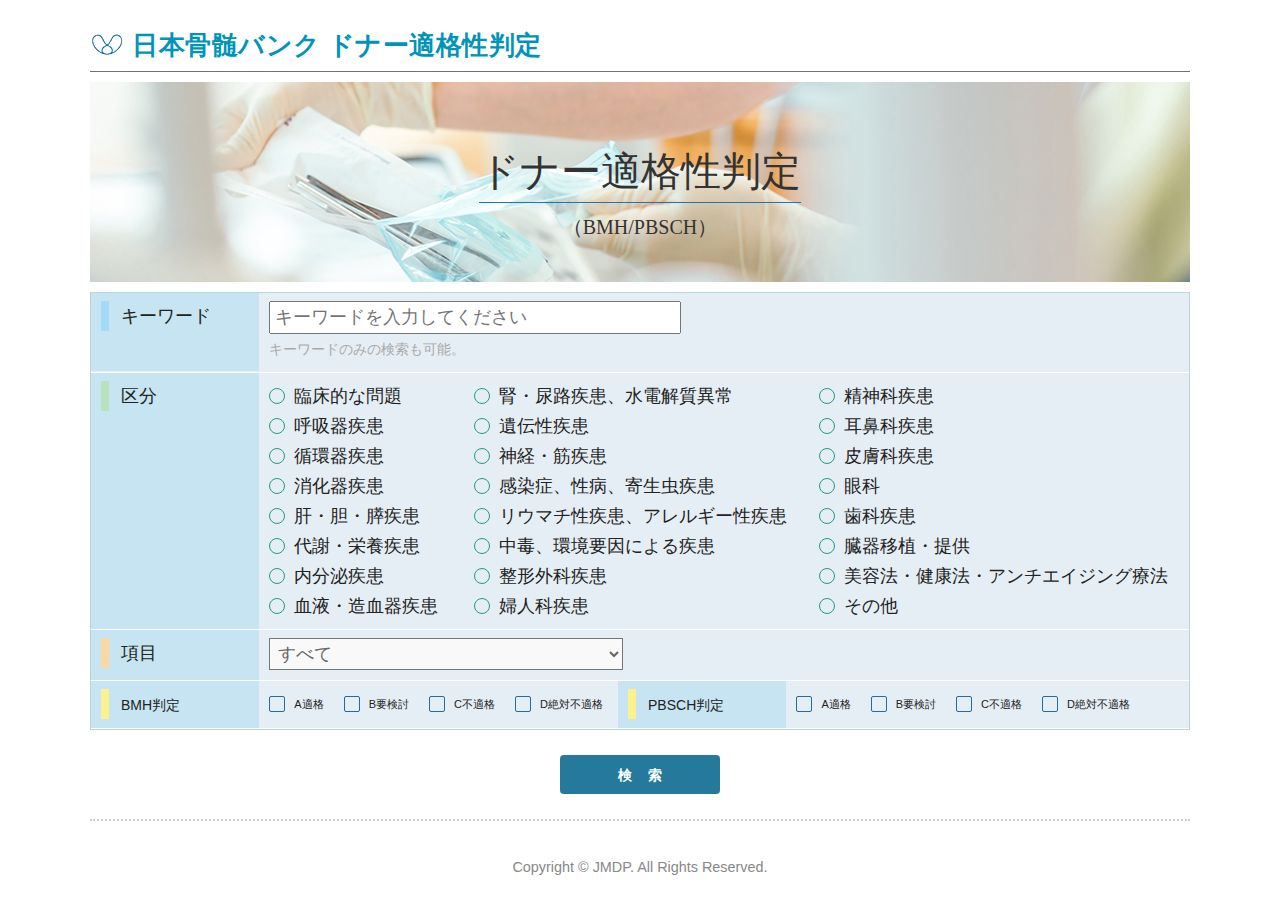
==== index.html @ 8bf77c78 "'ver22'" ====
<!DOCTYPE html>
<html lang="jp">

<head>
<meta charset="UTF-8">
<meta http-equiv="Cache-Control" content="no-cache">
<title>日本骨髄バンク　ドナー適格性判定</title>
<link href="css/normalize.css" rel="stylesheet" type="text/css">
<link href="css/skeleton-custom.css" rel="stylesheet" type="text/css">
<link href="css/styles.css" rel="stylesheet" type="text/css">
<link href="css/page.css" rel="stylesheet" type="text/css">

<script type="text/javascript" src="js/jquery-1.11.3.min.js"></script>
<script type="text/javascript" src="js/script.js"></script>
<script type="text/javascript" src="js/class-select.js"></script>
<script type="text/javascript" language="javascript">

var ageArr = new Array(); //필터 내용을 저장하는 배열 
var showFilterValue = document.getElementById("showFilter");

// 
function rel() {
    if (window.name != "any") {
      location.reload();
      window.name = "any";
    } else {
      window.name = "";
    }
  }








    // 全体選択機能
    // window.onload = function(){
    //     var hobbyAllBtn = document.getElementById('SelectAllBtn');

    //     hobbyAllBtn.addEventListener('click', function(){
    //         checkedAll('refine1');
    //     });

    //     function checkedAll(checkType){
    //         for(var i = 0; i < document.getElementsByName(checkType).length; i++){
    //             document.getElementsByName(checkType)[i].checked = true;
    //         }
    //     }
    // }
    

    // 検索ボタン押下時処理
    function onSearchClick() {

        // 年（From、To）の入力チェック（script.jsの関数呼び出し）
        if (!checkInputedYear()) {
            return false;
        }

        // キーワード
        // mainKeyword = document.forms.sitesearch.inkeyword.value;
        mainKeyword = document.forms.sitesearch.inkeywords.value + "　";
        
        var allKeyword = "";
        var len = document.sitesearch.chkBox.length;
        if ((len === undefined) && (document.sitesearch.chkBox.checked == true)) {
            chkdata[i] = document.sitesearch.chkBox[i].value;
            allKeyword = "　";
        } else {
            for (i = 0; i < len; i++) {
                if (document.sitesearch.chkBox[i].checked) {
                    // alert(document.sitesearch.chkBox[i].value);
                    allKeyword += document.sitesearch.chkBox[i].value + "　";
                }
            }
        }
        allKeyword += mainKeyword;
        document.getElementById('sendKey').value = allKeyword;


        
        // BMH
        // mainKeyword2 = document.forms.sitesearch.inkeyword.value;
        var allKeyword2 = "";
        var len2 = document.sitesearch.chkBox_bmh.length;
        if ((len2 === undefined) && (document.sitesearch.chkBox_bmh.checked == true)) {
            chkdata2[i] = document.sitesearch.chkBox_bmh[i].value;
            allKeyword2 = "　";
        } else {
            for (i = 0; i < len2; i++) {
                if (document.sitesearch.chkBox_bmh[i].checked) {
                    allKeyword2 += document.sitesearch.chkBox_bmh[i].value + "　";
                }
            }
        }
        // allKeyword += mainKeyword2;
        // console.log(len);
        document.getElementById('sendKey2').value = allKeyword2;





        // PBSCH
        var allKeyword3 = "";
        var len3 = document.sitesearch.chkBox_pbsch.length;
        if ((len3 === undefined) && (document.sitesearch.chkBox_pbsch.checked == true)) {
            chkdata3[i] = document.sitesearch.chkBox_pbsch[i].value;
            allKeyword3 = "　";
        } else {
            for (i = 0; i < len3; i++) {
                if (document.sitesearch.chkBox_pbsch[i].checked) {
                    allKeyword3 += document.sitesearch.chkBox_pbsch[i].value + "　";
                }
            }
        }
        document.getElementById('sendKey3').value = allKeyword3;
            return true;
    }



    // // 検索ボタン押下時処理
    // function onSearchClick2() {

    // // 年（From、To）の入力チェック（script.jsの関数呼び出し）
    // if (!checkInputedYear()) {
    //     return false;
    // }

    // // キーワード
    // mainKeyword2 = document.forms.sitesearch.inkeyword.value;
    // var allKeyword = "";
    // var len = document.sitesearch.chkBox_bmh.length;
    // if ((len === undefined) && (document.sitesearch.chkBox_bmh.checked == true)) {
    //     chkdata[i] = document.sitesearch.chkBox_bmh[i].value;
    //     allKeyword = "　";
    // } else {
    //     for (i = 0; i < len; i++) {
    //         if (document.sitesearch.chkBox_bmh[i].checked) {
    //             allKeyword += document.sitesearch.chkBox_bmh[i].value + "　";
    //         }
    //     }
    // }
    // // allKeyword += mainKeyword2;
    // console.log(len);
    // document.getElementById('sendKey2').value = allKeyword;

    // return true;
    // }
</script>
</head>

<body onLoad="rel()">
<div id="head-bar">
    <div class="inner">
        <div class="head-title-block">
            <a href="index.html">
                <h1 class="head-title">日本骨髄バンク ドナー適格性判定</h1>
                <!-- <p class="head-title-sub">SANYO DOCUMENT SEARCH</p> -->
            </a>
        </div>
    </div>
</div>
<!--検索-->
<div id="topsearch">
    <div id="mv">
        <div class="mv-title-block">
            <h2 class="mv-title">ドナー適格性判定</h2>
            <p class="mv-text">（BMH/PBSCH）</p>
        </div>
    </div>
    <form id="sitesearch" name="sitesearch" action="search.html" method="get">

        <div class="form-block">
            <div class="row tr">
                <div class="two columns th" style="height:78px;">
                    <span>キーワード</span><!-- <span class="required">必須</span> -->
                </div>
                <div class="nine columns td">
                    <input size="20" type="text" id="inkeyword" name="inkeywords" class="keyword" placeholder="キーワードを入力してください" />
                    <p style="color: darkgrey; font-size: 14px;">キーワードのみの検索も可能。</p>
                    <button style="display: none;" title="検索" type="submit" class="formbtn" name="submit1" onclick="return onSearchClick();">検　索</button>
                </div>
            </div>

            


            <!-- ここからは displayを noneに設定 -->
            <!-- <div class="row tr" style="display: none;">
                <div class="three columns th">
                    <span>形態</span>
                </div>
                <div class="nine columns td">
                    <ul class="checkList upper">
                        <li><label><input type="radio" name="refine1" value="紙資料"><span> 紙資料</span></label></li>
                        <li><label><input type="radio" name="refine1" value="書簡"><span> 書簡</span></label></li>
                        <li><label><input type="radio" name="refine1" value="はがき"><span> はがき</span></label></li>
                        <li><label><input type="radio" name="refine1" value="冊子"><span> 冊子</span></label></li>
                        <li><label><input type="radio" name="refine1" value="カセットテープ"><span> カセット</span></label></li>
                        <li><label><input type="radio" name="refine1" value="null" checked><span> すべて</span></label></li>
                    </ul>
                </div>
            </div> -->
            <!-- <div class="row tr" style="display: none;">
                <div class="three columns th">
                    <span>作成年代</span>
                </div>
                <div class="nine columns td">
                    <ul class="checkList upper">
                        <li><label><input type="radio" name="refine2" value="18"><span> 1800年代</span></label></li>
                        <li><label><input type="radio" name="refine2" value="19"><span> 1900年代</span></label></li>
                        <li><label><input type="radio" name="refine2" value="20"><span> 2000年代</span></label></li>
                        <li><label><input type="radio" name="refine2" value="null" checked><span> すべて</span></label></li>
                    </ul>
                </div>
            </div> -->
            <div class="row tr" style="display: none;">
                <div class="three columns th">
                    <span>作成年</span>
                </div>
                <div class="nine columns td">
                    <input type="text" name="yearfrom" size="4" minlength="4" maxlength="4" placeholder="0000" />年
                    ～
                    <input type="text" name="yearto" size="4" minlength="4" maxlength="4" placeholder="0000" />年
                </div>
            </div>
            <div class="row tr" style="display: none;">
                <div class="three columns th">
                    <span>画像の有無</span>
                </div>
                <div class="nine columns td">
                    <ul class="checkList upper">
                        <li><label><input type="radio" name="hasimage" value="1"><span> 画像あり</span></label></li>
                        <li><label><input type="radio" name="hasimage" value="2"><span> 画像なし</span></label></li>
                        <li><label><input type="radio" name="hasimage" value="null" checked><span> すべて</span></label></li>
                    </ul>
                </div>
            </div>
            <!-- ここまでが display none -->
            
            <!-- ここまでが display none -->


            <div class="row tr">
                <div class="two columns th" style="height:256px;">
                    <span>区分</span>
                </div>
                <div class="nine columns td">
                    <!-- <p class="keyword-category">区分</p> -->
                    <ul class="checkList" id="first-menu">
                        <div class="chk_group">
                            <li style="margin:0px; width: 180px;"><label><input type="radio" name="chkBox" value="臨床的な問題" onclick="category1(this);"><span> 臨床的な問題</span></label></li>
                            <li style="margin:0px; width: 180px;"><label><input type="radio" name="chkBox" value="呼吸器疾患" onclick="category1(this);"><span> 呼吸器疾患</span></label></li>
                            <li style="margin:0px; width: 180px;"><label><input type="radio" name="chkBox" value="循環器疾患" onclick="category1(this);"><span> 循環器疾患</span></label></li>
                            <li style="margin:0px; width: 180px;"><label><input type="radio" name="chkBox" value="消化器疾患" onclick="category1(this);"><span> 消化器疾患</span></label></li>
                            <li style="margin:0px; width: 180px;"><label><input type="radio" name="chkBox" value="肝・胆・膵疾患" onclick="category1(this);"><span> 肝・胆・膵疾患</span></label></li>
                            <li style="margin:0px; width: 180px;"><label><input type="radio" name="chkBox" value="代謝・栄養疾患" onclick="category1(this);"><span> 代謝・栄養疾患</span></label></li>
                            <li style="margin:0px; width: 180px;"><label><input type="radio" name="chkBox" value="内分泌疾患" onclick="category1(this);"><span> 内分泌疾患</span></label></li>
                            <li style="margin:0px; width: 180px;"><label><input type="radio" name="chkBox" value="血液・造血器疾患" onclick="category1(this);"><span> 血液・造血器疾患</span></label></li>
                        </div>
                        <div class="chk_group">
                            <li style="margin:0px; width: 320px;"><label><input type="radio" name="chkBox" value="腎・尿路疾患、水電解質異常" onclick="category1(this);"><span> 腎・尿路疾患、水電解質異常</span></label></li>
                            <li style="margin:0px; width: 320px;"><label><input type="radio" name="chkBox" value="遺伝性疾患" onclick="category1(this);"><span> 遺伝性疾患</span></label></li>
                            <li style="margin:0px; width: 320px;"><label><input type="radio" name="chkBox" value="神経・筋疾患" onclick="category1(this);"><span> 神経・筋疾患</span></label></li>
                            <li style="margin:0px; width: 320px;"><label><input type="radio" name="chkBox" value="感染症、性病、寄生虫疾患" onclick="category1(this);"><span> 感染症、性病、寄生虫疾患</span></label></li>
                            <li style="margin:0px; width: 320px;"><label><input type="radio" name="chkBox" value="リウマチ性疾患、アレルギー性疾患" onclick="category1(this);"><span> リウマチ性疾患、アレルギー性疾患</span></label></li>
                            <li style="margin:0px; width: 320px;"><label><input type="radio" name="chkBox" value="中毒、環境要因による疾患" onclick="category1(this);"><span> 中毒、環境要因による疾患</span></label></li>
                            <li style="margin:0px; width: 320px;"><label><input type="radio" name="chkBox" value="整形外科疾患" onclick="category1(this);"><span> 整形外科疾患</span></label></li>
                            <li style="margin:0px; width: 320px;"><label><input type="radio" name="chkBox" value="婦人科疾患" onclick="category1(this);"><span> 婦人科疾患</span></label></li>
                        </div>
                        <div class="chk_group">
                            <li style="margin:0px;"><label><input type="radio" name="chkBox" value="精神科疾患" onclick="category1(this);"><span> 精神科疾患</span></label></li>
                            <li style="margin:0px;"><label><input type="radio" name="chkBox" value="耳鼻科疾患" onclick="category1(this);"><span> 耳鼻科疾患</span></label></li>
                            <li style="margin:0px;"><label><input type="radio" name="chkBox" value="皮膚科疾患" onclick="category1(this);"><span> 皮膚科疾患</span></label></li>
                            <li style="margin:0px;"><label><input type="radio" name="chkBox" value="眼科" onclick="category1(this);"><span> 眼科</span></label></li>
                            <li style="margin:0px;"><label><input type="radio" name="chkBox" value="歯科疾患" onclick="category1(this);"><span> 歯科疾患</span></label></li>
                            <li style="margin:0px;"><label><input type="radio" name="chkBox" value="臓器移植・提供" onclick="category1(this);"><span> 臓器移植・提供</span></label></li>
                            <li style="margin:0px; width: 400px;"><label><input type="radio" name="chkBox" value="美容法・健康法・アンチエイジング療法" onclick="category1(this);"><span> 美容法・健康法・アンチエイジング療法</span></label></li>
                            <li style="margin:0px;"><label><input type="radio" name="chkBox" value="その他" onclick="category1(this);"><span> その他</span></label></li>
                        </div>
                    </ul>
                    <!-- <p class="keyword-category">項目</p>
                    <ul class="checkList">
                        <li><label><input type="checkbox" name="chkBox" value="周年史制作"><span> 周年史制作</span></label></li>
                        <li><label><input type="checkbox" name="chkBox" value="周年記念行事"><span> 周年記念行事</span></label></li>
                    </ul> -->
                    <!-- <p class="keyword-category">BMH</p>
                    <ul class="checkList">
                        <li><label><input type="checkbox" name="chkBox_bmh" value="A"><span> A</span></label></li>
                        <li><label><input type="checkbox" name="chkBox_bmh" value="B"><span> B</span></label></li>
                        <li><label><input type="checkbox" name="chkBox_bmh" value="C"><span> C</span></label></li>
                        <li><label><input type="checkbox" name="chkBox_bmh" value="D"><span> D</span></label></li>
                    </ul> -->
                    <!-- <p class="keyword-category">PBSCH</p>
                    <ul class="checkList">
                        <li><label><input type="checkbox" name="chkBox" value="A"><span> A</span></label></li>
                        <li><label><input type="checkbox" name="chkBox" value="B"><span> B</span></label></li>
                        <li><label><input type="checkbox" name="chkBox" value="C"><span> C</span></label></li>
                        <li><label><input type="checkbox" name="chkBox" value="D"><span> D</span></label></li>
                    </ul> -->
                    <!-- <p class="keyword-category">教職員関係</p>
                    <ul class="checkList">
                        <li><label><input type="checkbox" name="chkBox" value="職員会議関係資料"><span> 職員会議関係資料</span></label></li>
                        <li><label><input type="checkbox" name="chkBox" value="教務日誌"><span> 教務日誌</span></label></li>
                    </ul>
                    <p class="keyword-category">学園・学校の基本情報</p>
                    <ul class="checkList">
                        <li><label><input type="checkbox" name="chkBox" value="寄附行為"><span> 寄附行為</span></label></li>
                        <li><label><input type="checkbox" name="chkBox" value="学校案内・学校要覧"><span> 学校案内・学校要覧</span></label></li>
                    </ul> -->
                    <!-- <p class="keyword-note">※資料名・資料概要を検索します。大分類－中分類による検索もあわせてご活用ください。</p> -->
                </div>
            </div>

            <div class="row tr">
                <div class="two columns th" style="height:50px;">
                    <span>項目</span>
                </div>
                <div class="nine columns td">
                    <ul class="selectList">
                        <li>
                            <label for="class1" style="display: none;">分類１：</label>
                            <select id="class1" name="class1">
                            </select>
                        </li>
                        
                        <li style="display: none;">
                            <label for="class2">分類２：</label>
                            <select id="class2" name="class2">
                            </select>
                        </li>
                        <li style="display: none;">
                            <label for="class3">小分類：</label>
                            <select id="class3" name="class3">
                            </select>
                        </li>
                    </ul>
                </div>
            </div>




            <div class="row tr">
                <div class="two columns th">
                    <span style="font-size: 14px;">BMH判定</span>
                </div>
                <div class="four columns td">
                    <ul class="checkList">
                        <li style="font-size: 11px;"><label><input type="checkbox" name="chkBox_bmh" value="A"><span style=" margin-right:20px;"> A適格</span></label></li>
                        <li style="font-size: 11px;"><label><input type="checkbox" name="chkBox_bmh" value="B"><span style=" margin-right:20px;"> B要検討</span></label></li>
                        <li style="font-size: 11px;"><label><input type="checkbox" name="chkBox_bmh" value="C"><span style=" margin-right:20px;"> C不適格</span></label></li>
                        <li style="font-size: 11px;"><label><input type="checkbox" name="chkBox_bmh" value="D"><span> D絶対不適格</span></label></li>
                    </ul>
                </div>
                <div class="two columns th">
                    <span style="font-size: 14px;">PBSCH判定</span>
                </div>
                <div class="four columns td">
                    <ul class="checkList">
                        <li style="font-size: 11px;"><label><input type="checkbox" name="chkBox_pbsch" value="A"><span style=" margin-right:20px;"> A適格</span></label></li>
                        <li style="font-size: 11px;"><label><input type="checkbox" name="chkBox_pbsch" value="B"><span style=" margin-right:20px;"> B要検討</span></label></li>
                        <li style="font-size: 11px;"><label><input type="checkbox" name="chkBox_pbsch" value="C"><span style=" margin-right:20px;"> C不適格</span></label></li>
                        <li style="font-size: 11px;"><label><input type="checkbox" name="chkBox_pbsch" value="D"><span> D絶対不適格</span></label></li>
                    </ul>
                </div>
            </div>



            <div class="row tr" style="display: none;">
                <div class="three columns th">
                    <span>⑤ PBSCH判定</span>
                </div>
                <div class="nine columns td">
                    <ul class="checkList upper">
                        <!-- <li><label><input type="button" id="SelectAllBtn" value="Select All"/></label></li> -->
                        <li><label><input type="checkbox" name="chkBox_pbsch" value="A"><span> A適格</span></label></li>
                        <li><label><input type="checkbox" name="chkBox_pbsch" value="B"><span> B要検討</span></label></li>
                        <li><label><input type="checkbox" name="chkBox_pbsch" value="C"><span> C不適格</span></label></li>
                        <li><label><input type="checkbox" name="chkBox_pbsch" value="D"><span> D絶対不適格</span></label></li>
                    </ul>
                </div>
            </div>


            <!-- 以下は非表示 -->
            <div class="row tr" style="display: none;">
                <div class="three columns th">
                    <span>BMH (type)</span>
                </div>
                <div class="nine columns td">
                    <ul class="checkList upper">
                        <!-- select all ボタンを　Onにしたいときにコメント解除 -->
                        <!-- <li><label><input type="button" id="SelectAllBtn" value="Select All"/></label></li> -->
                        <li><label><input type="checkbox" name="refine1" value="null" checked><span> すべて</span></label></li>
                        <li><label><input type="checkbox" name="refine1" value="A" onchange="makeFilter(this);"><span> A</span></label></li>
                        <li><label><input type="checkbox" name="refine1" value="B" onchange="makeFilter(this);"><span> B</span></label></li>
                        <li><label><input type="checkbox" name="refine1" value="C" onchange="makeFilter(this);"><span> C</span></label></li>
                        <li><label><input type="checkbox" name="refine1" value="D" onchange="makeFilter(this);"><span> D</span></label></li>
                        <!-- <li><label><input type="checkbox" name="refine1" value="E" onchange="makeFilter(this);"><span> E</span></label></li>
                        <li><label><input type="checkbox" name="refine1" value="F" onchange="makeFilter(this);"><span> F</span></label></li> -->
                        <!-- <li><label><input type="checkbox" name="refine1" value="-"><span> -</span></label></li> -->
                        <!-- <input type="text" id="showFilter"/> -->
                    </ul>
                </div>
            </div>


            <div class="row tr" style="display: none;">
                <div class="three columns th">
                    <span>PBSCH (state)</span>
                </div>
                <div class="nine columns td">
                    <ul class="checkList upper">
                        <li><label><input type="checkbox" name="refine2" value="null" checked><span> すべて</span></label></li>
                        <li><label><input type="checkbox" name="refine2" value="A"><span> A</span></label></li>
                        <li><label><input type="checkbox" name="refine2" value="B"><span> B</span></label></li>
                        <li><label><input type="checkbox" name="refine2" value="C"><span> C</span></label></li>
                        <li><label><input type="checkbox" name="refine2" value="D"><span> D</span></label></li>
                        <!-- <li><label><input type="checkbox" name="refine2" value="E"><span> E</span></label></li>
                        <li><label><input type="checkbox" name="refine2" value="F"><span> F</span></label></li> -->
                    </ul>
                </div>
            </div>
            <!-- ここまでは非表示 -->




        </div>
        <!-- /.form-block -->

        <div class="btnArea">
            <button title="検索" type="submit" class="formbtn large" name="submit2" onclick="onSearchClick();">検　索</button>
        </div>
        <input id="sendKey" type="hidden" name="keyword" value="">
        <input id="sendKey2" type="hidden" name="bmh" value="">
        <input id="sendKey3" type="hidden" name="pbsch" value="">
    </form>


    <div class="hr"></div>
    <!-- <div id="memo">
        <h4>検索方法について</h4>
        <ul>
            <li>キーワードのみの検索も可能。</li>
        </ul>
    </div> -->
    <div id="footer"> Copyright &copy; JMDP. All Rights Reserved. </div>
</div>
<!--検索-->
</body>

</html>
---- css/skeleton-custom.css ----
/*
* Skeleton V2.0.4
* Copyright 2014, Dave Gamache
* www.getskeleton.com
* Free to use under the MIT license.
* http://www.opensource.org/licenses/mit-license.php
* 12/29/2014
*/


/* Table of contents
––––––––––––––––––––––––––––––––––––––––––––––––––
- Grid
- Base Styles
- Typography
- Links
- Buttons
- Forms
- Lists
- Code
- Tables
- Spacing
- Utilities
- Clearing
- Media Queries
*/


/* Grid
–––––––––––––––––––––––––––––––––––––––––––––––––– */
.container {
  position: relative;
  width: 100%;
  max-width: 960px;
  margin: 0 auto;
  padding: 0 20px;
  box-sizing: border-box; }
.column,
.columns {
  width: 100%;
  float: left;
  box-sizing: border-box; }

/* For devices larger than 400px */
@media (min-width: 400px) {
  .container {
    width: 85%;
    padding: 0; }
}

/* For devices larger than 550px */
@media (min-width: 550px) {
  .container {
    width: 80%; }
  .column:first-child,
  .columns:first-child {
    margin-left: 0; }

  .one.column,
  .one.columns                    { width: 6.66666666667%; }
  .two.columns                    { width: 15.3333333333%; }
  .three.columns                  { width: 24%;            }
  .four.columns                   { width: 32.6666666667%; }
  .five.columns                   { width: 41.3333333333%; }
  .six.columns                    { width: 50%;            }
  .seven.columns                  { width: 58.6666666667%; }
  .eight.columns                  { width: 67.3333333333%; }
  .nine.columns                   { width: 76.0%;          }
  .ten.columns                    { width: 84.6666666667%; }
  .eleven.columns                 { width: 93.3333333333%; }
  .twelve.columns                 { width: 100%; margin-left: 0; }

  .one-third.column               { width: 32.6666666667%; }
  .two-thirds.column              { width: 67.3333333333%; }

  .one-half.column                { width: 50%; }

  /* Offsets */
  .offset-by-one.column,
  .offset-by-one.columns          { margin-left: 10.66666666667%; }
  .offset-by-two.column,
  .offset-by-two.columns          { margin-left: 19.3333333333%; }
  .offset-by-three.column,
  .offset-by-three.columns        { margin-left: 28%;            }
  .offset-by-four.column,
  .offset-by-four.columns         { margin-left: 36.6666666667%; }
  .offset-by-five.column,
  .offset-by-five.columns         { margin-left: 45.3333333333%; }
  .offset-by-six.column,
  .offset-by-six.columns          { margin-left: 54%;            }
  .offset-by-seven.column,
  .offset-by-seven.columns        { margin-left: 62.6666666667%; }
  .offset-by-eight.column,
  .offset-by-eight.columns        { margin-left: 71.3333333333%; }
  .offset-by-nine.column,
  .offset-by-nine.columns         { margin-left: 80.0%;          }
  .offset-by-ten.column,
  .offset-by-ten.columns          { margin-left: 88.6666666667%; }
  .offset-by-eleven.column,
  .offset-by-eleven.columns       { margin-left: 97.3333333333%; }

  .offset-by-one-third.column,
  .offset-by-one-third.columns    { margin-left: 36.6666666667%; }
  .offset-by-two-thirds.column,
  .offset-by-two-thirds.columns   { margin-left: 71.3333333333%; }

  .offset-by-one-half.column,
  .offset-by-one-half.columns     { margin-left: 54%; }

}


/* Base Styles
–––––––––––––––––––––––––––––––––––––––––––––––––– */
/* NOTE
html is set to 62.5% so that all the REM measurements throughout Skeleton
are based on 10px sizing. So basically 1.5rem = 15px :) */
html {
  font-size: 62.5%; }
body {
  font-size: 1.5em; /* currently ems cause chrome bug misinterpreting rems on body element */
  line-height: 1.6;
  font-weight: 400;
  font-family: "Raleway", "HelveticaNeue", "Helvetica Neue", Helvetica, Arial, sans-serif;
  color: #222; }


/* Typography
–––––––––––––––––––––––––––––––––––––––––––––––––– */
h1, h2, h3, h4, h5, h6 {
  font-weight: 300; }

p{
  margin: 0;
  padding: 0;
}

/* Links
–––––––––––––––––––––––––––––––––––––––––––––––––– */
a {
  color: #1EAEDB; }
a:hover {
  color: #0FA0CE; }


/* Buttons
–––––––––––––––––––––––––––––––––––––––––––––––––– */
.button,
button,
input[type="submit"],
input[type="reset"],
input[type="button"] {
  display: inline-block;
  height: 38px;
  padding: 0 30px;
  color: #555;
  text-align: center;
  font-size: 14px;
  font-weight: 600;
  line-height: 38px;
  letter-spacing: .1rem;
  text-transform: uppercase;
  text-decoration: none;
  white-space: nowrap;
  background-color: transparent;
  border-radius: 4px;
  border: 1px solid transparent;
  cursor: pointer;
  box-sizing: border-box; }
.button:hover,
button:hover,
input[type="submit"]:hover,
input[type="reset"]:hover,
input[type="button"]:hover,
.button:focus,
button:focus,
input[type="submit"]:focus,
input[type="reset"]:focus,
input[type="button"]:focus {
  color: #333;
  border-color: #888;
  outline: 0; }
.button.button-primary,
button.button-primary,
input[type="submit"].button-primary,
input[type="reset"].button-primary,
input[type="button"].button-primary {
  color: #FFF;
  background-color: #33C3F0;
  border-color: #33C3F0; }
.button.button-primary:hover,
button.button-primary:hover,
input[type="submit"].button-primary:hover,
input[type="reset"].button-primary:hover,
input[type="button"].button-primary:hover,
.button.button-primary:focus,
button.button-primary:focus,
input[type="submit"].button-primary:focus,
input[type="reset"].button-primary:focus,
input[type="button"].button-primary:focus {
  color: #FFF;
  background-color: #1EAEDB;
  border-color: #1EAEDB; }




/* Lists
–––––––––––––––––––––––––––––––––––––––––––––––––– */
ul {
  list-style: circle inside; }
ol {
  list-style: decimal inside; }
ol, ul {
  padding-left: 0;
  margin-top: 0; }
ul ul,
ul ol,
ol ol,
ol ul {
  margin: 1.5rem 0 1.5rem 3rem;
  font-size: 90%; }
li {
  margin-bottom: 1rem; }


/* Code
–––––––––––––––––––––––––––––––––––––––––––––––––– */
code {
  padding: .2rem .5rem;
  margin: 0 .2rem;
  font-size: 90%;
  white-space: nowrap;
  background: #F1F1F1;
  border: 1px solid #E1E1E1;
  border-radius: 4px; }
pre > code {
  display: block;
  padding: 1rem 1.5rem;
  white-space: pre; }


/* Tables
–––––––––––––––––––––––––––––––––––––––––––––––––– */


/* Utilities
–––––––––––––––––––––––––––––––––––––––––––––––––– */
.u-full-width {
  width: 100%;
  box-sizing: border-box; }
.u-max-full-width {
  max-width: 100%;
  box-sizing: border-box; }
.u-pull-right {
  float: right; }
.u-pull-left {
  float: left; }


/* Misc
–––––––––––––––––––––––––––––––––––––––––––––––––– */
hr {
  margin-top: 3rem;
  margin-bottom: 3.5rem;
  border-width: 0;
  border-top: 1px solid #E1E1E1; }


/* Clearing
–––––––––––––––––––––––––––––––––––––––––––––––––– */

/* Self Clearing Goodness */
.container:after,
.row:after,
.u-cf {
  content: "";
  display: table;
  clear: both; }


/* Media Queries
–––––––––––––––––––––––––––––––––––––––––––––––––– */
/*
Note: The best way to structure the use of media queries is to create the queries
near the relevant code. For example, if you wanted to change the styles for buttons
on small devices, paste the mobile query code up in the buttons section and style it
there.
*/


/* Larger than mobile */
@media (min-width: 400px) {}

/* Larger than phablet (also point when grid becomes active) */
@media (min-width: 550px) {}

/* Larger than tablet */
@media (min-width: 750px) {}

/* Larger than desktop */
@media (min-width: 1000px) {}

/* Larger than Desktop HD */
@media (min-width: 1200px) {}
---- css/styles.css ----
body {
    background-color: #FFFFFF;
    margin: 0;
    font-size: 18px;
}
/* Default link styling */
a:link,
a:visited {
    color: #254e9b;
    text-decoration:none;
}
a:hover, a:focus {
    text-decoration:underline;
}
a:active { }

.mb16 {
    margin-bottom: 16px;
}

.mb20 {
    margin-bottom: 20px;
}

#footer{
  margin-top: 10px;
  padding: 20px;
  text-align:center;
  font-size:0.8em;
  color: #888;
}

select {
  padding: 4px;
  color: #666666;
  background-color: #f9f9f9;
}

/* checkbox & radiobox
================================================== */
input[type="checkbox"],
input[type="radio"] {
  margin: 0;
  padding: 0;
  background: none;
  border: none;
  border-radius: 0;
  outline: none;
  -webkit-appearance: none;
     -moz-appearance: none;
          appearance: none;
}

.checkList::after {
  display: block;
  content: '';
  clear: both;
}
#first-menu {
  display: flex;
  flex-direction: row;
}
.checkList .chk_group{
  display: flex;
  flex-direction: column;
  padding-right: 25px;
}
.checkList li label {
  position: relative;
  display: block;
  word-break: break-all;
    cursor: pointer;
}
.checkList li label input[type="checkbox"] + span,
.checkList li label input[type="radio"] + span {
  position: relative;
  padding: 0 0 0 25px;
}
.checkList label input[type="checkbox"] + span::before {
  border-color: #256c9b;
}
.checkList label input[type="checkbox"]:checked + span::before {
  background-color: #25669b;
}
.checkList label span {
  display: inline-block;
}
.checkList label input[type="checkbox"] {
  position: absolute;
  top: 0;
  left: 0;
  opacity: 0;
}
.checkList label input[type="checkbox"] + span::before, .checkList label input[type="checkbox"] + span::after {
  position: absolute;
  top: 0;
  bottom: 0;
  margin: auto;
  left: 0;
  display: inline-block;
  content: '';
  box-sizing: border-box;
}
label input[type="checkbox"] + span::before {
  z-index: 0;
  background-color: transparent;
  width: 16px;
  height: 16px;
  border: 1px #616161 solid;
  border-radius: 2px;
}
label input[type="checkbox"] + span::after {
  z-index: 1;
  margin: 2px 5px;
  width: 6px;
  height: 9px;
}

label input[type="checkbox"]:checked + span::before {
  background-color: #616161;
}
label input[type="checkbox"]:checked + span::after {
  top: -3px;
  left: 5px;
  border: 2px solid #fff;
  border-width: 0 2px 2px 0;
  -webkit-transform: rotate(45deg);
      -ms-transform: rotate(45deg);
          transform: rotate(45deg);
    z-index: 10;
}
.checkList label input[type="radio"] + span::before {
  border-color: #259b82;
}
.checkList label span {
  display: inline-block;
}
.checkList label input[type="radio"] {
  position: absolute;
  top: 0;
  left: 0;
  opacity: 0;
}
.checkList label input[type="radio"] + span::before {
  position: absolute;
  display: inline-block;
  content: '';
  box-sizing: border-box;
  border-radius: 20px;
}
.checkList label input[type="radio"] + span::before {
  z-index: 0;
  top: 0;
  bottom: 0;
  margin: auto;
  left: 0;
  background-color: transparent;
  width: 16px;
  height: 16px;
  border: 1px #259b82 solid;
}
.checkList label input[type="radio"]:checked + span::before {
  border-width: 5px;
}

.btnArea {
    padding: 25px 0;
    text-align: center;
}

.clear {
    clear: both;
}

.clear hr{
    display:none;
}

a.page-top {
    clear: right;
    float: none;
    position: fixed;
    bottom: 20px;
    right: 20px;
    z-index: 1;
    background-image: url(../img/arrow_top.png);
    background-color: rgba(0, 0, 0, 0.2);
    display: none; /* JSで表示 */
    height: 40px;
    width: 40px;
}
a.page-top:hover,
a.page-top:active {
    transition: background-color 0.3s 0s ease;
    background-color: rgba(34, 140, 117, 1);
}
a.page-top:visited {
    background-color: rgba(0, 0, 0, 0.2);
}

@media screen and (min-width: 980px) {

  #wrap{
      position: relative;
  }

  #head{
      padding:10px;
      text-align:center;
  }

  #footer{
      clear:both;
      text-align:center;
  }

}


@media screen and (max-width: 979px) {

  #wrap{
      width:100%;
      margin: 0 auto;
  }

  #head{
      width:100%;
      text-align:center;
  }

  #serch{
      float:left;
      width:220px;
      margin-top:10px;
      margin-left:10px;
  }

  #footer{
      clear:both;
      width:100%;
  }

}




.arrow_box {
  display: none;
  position: absolute;
  width: 300px;
  padding: 8px;
  left: 800px;
  -webkit-border-radius: 8px;
  -moz-border-radius: 8px;  
  border-radius: 8px;
  background: #333;
  color: #fff;
  font-size: 18px;
}
.arrow_box2 {
  display: none;
  position: absolute;
  width: 300px;
  padding: 8px;
  left: 970px;
  -webkit-border-radius: 8px;
  -moz-border-radius: 8px;  
  border-radius: 8px;
  background: #333;
  color: #fff;
  font-size: 18px;
}

/* .arrow_box:after {
  position: absolute;
  bottom: 100%;
  left: 50%;
  width: 0;
  height: 0;
  margin-left: -10px;
  border: solid transparent;
  border-color: rgba(51, 51, 51, 0);
  border-bottom-color: #333;
  border-width: 10px;
  pointer-events: none;
  content: " ";
} */

img:hover + p.arrow_box {
  display: block;
}
img:hover + p.arrow_box2 {
  display: block;
}
---- css/page.css ----
/* --- TOP PAGE --- */

#head-bar{
    /* background-color: #007f41; */
}

#head-bar .inner{
    width: 1100px;
    margin: 0 auto;
    padding: 27px 0 8px;
    border-bottom: 1px solid #727272;
}

#head-bar .head-title-block{
    display: inline-block;
    font-family: "游明朝", YuMincho, "ヒラギノ明朝 ProN W3", "Hiragino Mincho ProN", "HG明朝E", "ＭＳ Ｐ明朝", "ＭＳ 明朝", serif;
}

#head-bar .head-title-block a{
    display: block;
}
#head-bar .head-title-block a:hover{
    text-decoration: none;
    opacity: 0.7;
}

#head-bar .head-title{
    background: url(../img/mark.png) no-repeat left center;
    /* background-size: 34px 32px; */
    margin: 0;
    padding-left: 42px;
    padding-top: 5px;
    line-height: 1.1;
    letter-spacing: 0.5px;
    font-size: 26px;
    color: #0094b9;
    font-weight: bold;
}

.head-title-sub{
    font-size: 11px;
    color: #0094b9;
}

#mv{
    background-image: url(../img/main-visual2.jpg);
    height: 200px;
    margin-top: 10px;
    margin-bottom: 10px;
    text-align: center;
    font-family: "游明朝", YuMincho, "ヒラギノ明朝 ProN W3", "Hiragino Mincho ProN", "HG明朝E", "ＭＳ Ｐ明朝", "ＭＳ 明朝", serif;
}

#mv .mv-title-block{
    display: inline-block;
    /* background-color: rgba(255,255,255,0.5); */
    margin-top: 40px;
    padding: 20px 30px;
}

#mv .mv-title{
    margin: 0 auto 10px;
    display: inline-block;
    border-bottom: 1px solid #1d74bb;
    color: #333;
    font-size: 40px;
    line-height: 1.5;
}

#mv .mv-text{
    color: #333;
    font-size: 20px;
    line-height: 1.4;
}

#topsearch {
    width: 1100px;
    margin: 0 auto;
}

#topsearch h1 {
    margin-top: 10px;
    margin-bottom: 10px;
}

#topsearch h2 {
    margin-bottom: 20px;
    font-size: 20px;
}

#topsearch h3 {
    background: #f0f0f0;
    margin-bottom: 20px;
    font-size: 16px;
}

#topsearch h5 {
    margin-top: 0px;
    margin-bottom: 0px;
    font-size: 0.7em;
}

#topsearch .topTextBoxWrapper {
    padding: 16px;
    background: #c2d0e8;
}

#topsearch input[type="text"] {
    margin-top: 0;
    margin-left: 0;
    margin-right: 5px;
    margin-bottom: 0;
    padding: 4px;
}

#topsearch input[type="text"].keyword {
    margin-right: 10px;
    width: 400px;
}

#topsearch input {
    margin-top: 10px;
}

#topsearch ul {
    list-style-type: none;
    text-align: left;
}
#topsearch .checkList.checkListHalf {
    margin: 0 auto 20px;
    width: 400px;
}
#topsearch .checkList.checkListHalf.upper li {
    width: 33%;
}
#topsearch .checkList {
    margin-bottom: 0;
}

#topsearch .checkList li {
    float: left;
    margin: 0 auto;
    width: auto;
}

#topsearch .selectList li {
    float: left;
    margin: 0 15px 0 0;
    /* width: 33%; */
}

#topsearch .keyword-list .checkList li {
    margin: 0 30px 0 auto;
    padding-left: 20px;
}

#topsearch .selectList li:last-child {
    margin-right: 0;
}

#topsearch .checkList.upper li {
    width: 16.6%;
}

#topsearch .checkList:last-child {
    margin-bottom: 0;
}

.formbtn.large {
    height: 39px;
    min-width: 160px;
    line-height: 39px;
}

.formbtn {
    padding: 0 30px;
    text-align: center;
    font-size: 14px;
    font-weight: 600;
    letter-spacing: .1rem;
    text-transform: uppercase;
    text-decoration: none;
    white-space: nowrap;
    background-color: transparent;
    border-radius: 4px;
    border: 1px solid transparent;
    cursor: pointer;
    box-sizing: border-box;
    display: inline-block;
    height: 29px;
    line-height: 29px;
    background-color: #257a9b;
    color: #fff;
}

a.formbtn:link,
a.formbtn:active,
a.formbtn:visited,
button.formbtn:active,
button.formbtn:visited{
    color: #fff;
}

.formbtn:hover {
    background-color: #3596b4;
    border-color: transparent;
    color: #fff;
    text-decoration: none;
}

.btn-audio,
.btn-video{
    margin-top: 20px;
}

.pagebtn.normal,
.formbtn.normal {
    background-color: #a0a0a0;
    border-color: transparent;
    color: #fff;
}

.pagebtn.normal:hover,
.formbtn.normal:hover {
    background-color: #b0b0b0;
    border-color: transparent;
    color: #fff;
}

input[type="button"].link {
    border: none;
    font-weight: 300;
    color: #666;
}
input[type="button"].link:hover {
    text-decoration: underline;
    border: none;
}


#topsearch #memo {
    margin: 20px 0;
}

#topsearch #memo h4 {
    margin-bottom: 1em;
    font-size: 1em;
    text-align: left;
}

#topsearch #memo ul {
    margin: 0 auto;
    font-size: 0.9em;
    padding-left: 1em;
    text-align: left;
    list-style-type: disc;
}

#topsearch #memo ul li {
    display: list-item;
    padding-bottom: 5px;
}

#topsearch .middleColumn {
    width: 800px;
    margin: 0 auto;
}

/* --- search.html --- */


.navi {
    margin: 10px 0 32px;
    font-size: 12pt;
}

.navi span {
    cursor: pointer;
    margin-right: 1px;
    padding: 0.25em 0.5em;
    border: 1px solid #ccc;
    -webkit-border-radius: 2px;
    -moz-border-radius: 2px;
    -ms-border-radius: 2px;
    -o-border-radius: 2px;
    border-radius: 2px;
}

.navi span:hover {
    text-decoration: underline;
}

.navi span.selected {
    background: #003d66;
    color: #fff;
    font-weight: bold;
}

.navi span + span {
    margin-left: 8px;
}

#kekka .title {
    margin-top: 20px;
    margin-bottom: 8px;
    padding-bottom: 2px;
    border-bottom: 2px solid #004166;
    font-size: 22px;
}

#result {
    border: 1px #b8cad6 solid;
    margin-bottom: 30px;
}

#result dl {
    margin: 0;
}

#result dl:nth-of-type(even){
    background: #fafafa;
}

#result dt {
    min-height: 20px;
    padding-left: 10px;
    border-left: 7px solid #005586;
    font-size: 18px;
}

#result dt.pdf {
}

#result dd {
    margin-left: 18px;
    margin-top: 5px;
    font-size: 18px;
}

#result dd strong {
    font-weight: bold;
}

#result dd p.age {
    font-size: 1.1em;
    margin-left: -10px;
    margin-bottom: 10px;
}
#result .row {
    background-color: #eee;
}
#result .thumbnail-block {
    min-height: 120px;
    text-align: center;
    padding: 10px 0;
}
#result .text-block {
    min-height: 140px;
    background-color: #fff;
    padding: 10px;
}
#result .thumbnail-img {
    margin: auto;
    width: auto;
    max-width: 135px;
    height: auto;
    max-height: 120px;
    vertical-align: bottom;
}

#result .itemkey {
    display: inline-block;
    font-size: 18px;
    line-height: 1.7;
}

#result .itemkey .itemkey-head {
    display: inline-block;
    color: #7e57c2;
}

#result .itemkey .itemkey-data {
    display: inline-block;
    margin: 0 15px 0 5px;
}


#result .info {
    font-size: 18px;
    line-height: 1.7;
    margin-bottom: 10px;
}

#result .info .info-head {
    display: inline-block;
    color: #942800;
}

#result .info .info-data {
    display: inline-block;
    margin: 0 15px 0 5px;
}

#result hr {
    border: 0;
    border-bottom: 1px solid #b8d6d6;
    margin-top: 0;
    margin-bottom: 0;
    height: 0;
}

#search #keyword,
#search #inputed-keyword {
    height: 20px;
    padding: 4px;
}

#search .inSideColumn {
    margin-bottom: 16px;
}

#search ul {
    font-size: 1em;
    list-style-type: none;
    margin-bottom: 15px;
    margin-top: 30px;
}

#search ul li {
    margin-top: 5px;
}

ul.keylist {
    display: block;
    text-align: left;
    float: left;
    float: inherit;
}

ul.keylist li {
    margin-right: 2px;
}

#search ul.sideForm {
    margin-top: 1em;
}
#search .sideForm li {
    margin-bottom: 1em;
}
#search .checkList.sideForm {
    border-left: 12px solid #f0f0f0;
    padding-left: 12px;
}
#search .textBoxWrapper {
    margin-top: 1em;
    padding-left: 12px;
    border-left: 12px solid #f0f0f0;
}
#search .btnArea {
    padding-top: 0;
    padding-bottom: 0;
    padding-left: 24px;
}

.hr {
    border-top: 2px dotted #ccc;
    margin-bottom: 15px;
}

/* --- result.html --- */

#resultTable {
    margin-bottom: 30px;
}

.bottomBtnBlock {
    margin-bottom: 50px;
    text-align: center;
}


/* --- gengo.html --- */

#gengoTable {
    width: 800px;
    margin: 30px auto;
    border-collapse:collapse;
    font-size:0.9em;
    text-align:left;
}

#gengoTable th{
    color:#ffffff;
    border-style:solid;
    border-color:#000000;
    border-bottom-style:double;
    border-width:1px;
    border-bottom-width:3px;
    padding:3px 10px 3px 10px;
    background-color:#00CF91;
}

#gengoTable tr:nth-child(even) {
    background:#eeeeee;
}
#gengoTable tr:nth-child(odd) {
    background:#fefefe;
}


#gengoTable td{
    border-style:solid;
    border-width:1px;
    padding:3px 10px 2px 10px;
}

#gengoTable .bl{
    margin:0;
    padding:0;
    width: 8px;
    border-width:0px;
    background-color:#FFFFFF;
}

.form-block{
    border: 1px #b8d6d6 solid;
    background-color: #e6eef5;
}

.form-block .three.columns{
    width: 20%;
}

.form-block .nine.columns{
    width: 80%;
}

.tr{
    border-bottom: 1px solid #fff;
}

.th{
    display: table-cell;
    position: relative;
    vertical-align: middle;
    background-color: #c6e4f1;
    padding: 8px 30px;
    min-height: 40px;
    line-height: 30px;
}

.th::before{
    content: "";
    position: absolute;
    top: 8px;
    left: 10px;
    display: inline-block;
    width: 8px;
    height: 30px;
}

.row:nth-child(1) .th::before{
    background: #a3daf8;
}
.row:nth-child(2) .th::before{
    background: #f7c9dd;
}
.row:nth-child(3) .th::before{
    background: #bbb3d8;
}
.row:nth-child(4) .th::before{
    background: #b7e2bc;
}
.row:nth-child(5) .th::before{
    background: #fcd7a1;
}
.row:nth-child(6) .th::before{
    background: #fcf18b;
}
.row:nth-child(7) .th::before{
    background: #d7ccc8;
}

.td{
    display: table-cell;
    vertical-align: middle;
    padding: 8px 10px;
    min-height: 40px;
    line-height: 30px;
}

#topsearch .keyword-category {
    background: #daede9;
    margin: 0;
    padding-left: 5px;
}

#topsearch .keyword-note {
    font-size: 12px;
    color: #666;
}

.sub-link-block{
    text-align: right;
    margin: 10px 0;
}

.required {
    display: inline-block;
    background-color: #C00;
    padding: 2px 5px;
    line-height: 1.5;
    font-size: 10px;
    color: #FFF;
    border-radius: 4px;
    box-shadow: none;
    background-image: none;
    background-color: #ee6e73;
    border: none;
    margin: 0 10px;
    text-shadow: none;
}

.result-message{
    margin: 10px 0;
    padding: 8px 10px;
    color: #3a6f93;
}
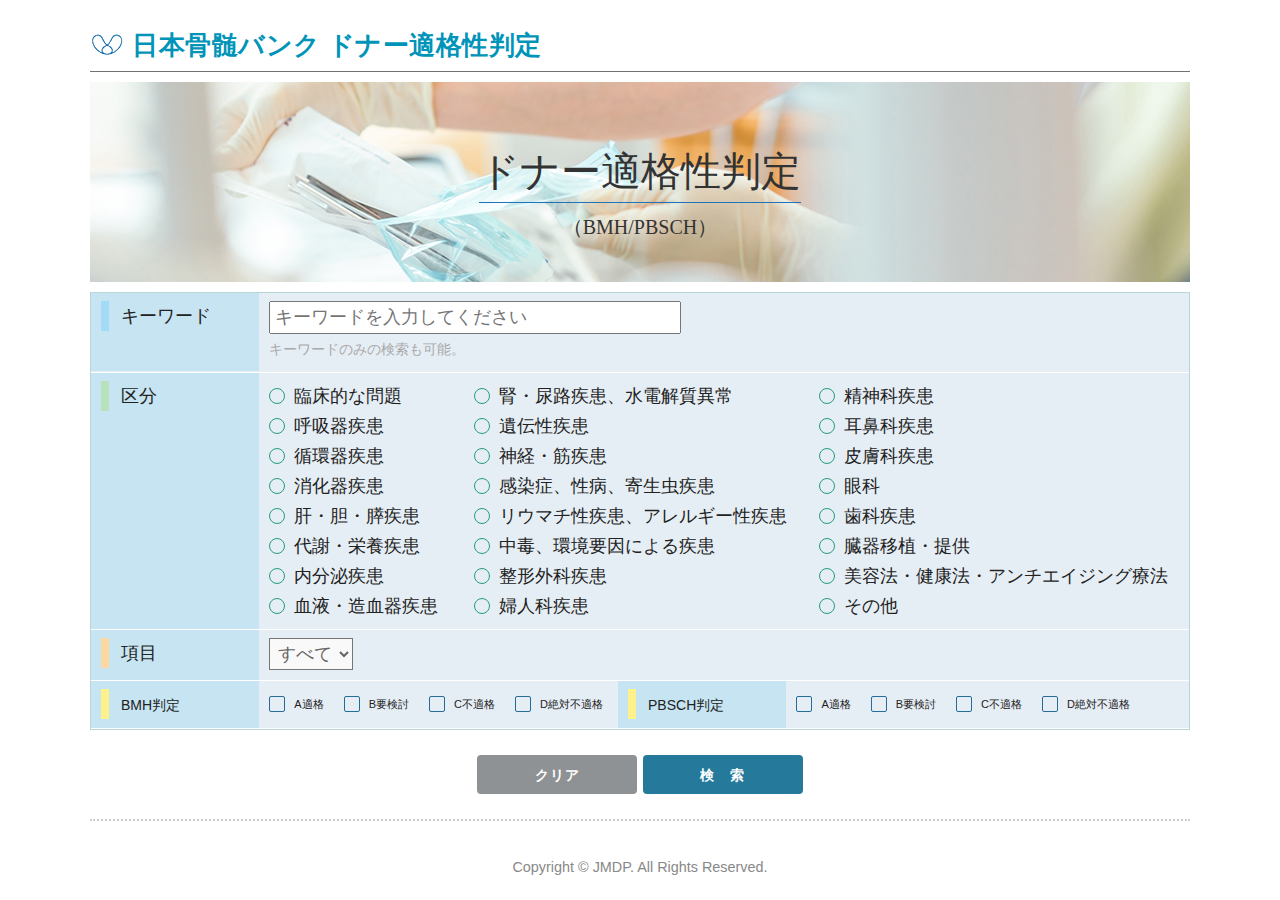
==== commit 1987a34a: "'ver26'" ====
--- a/index.html
+++ b/index.html
@@ -436,6 +436,7 @@
         <!-- /.form-block -->
 
         <div class="btnArea">
+            <button title="クリア" type="button" class="clearbtn large" onClick="rel();">クリア</button>
             <button title="検索" type="submit" class="formbtn large" name="submit2" onclick="onSearchClick();">検　索</button>
         </div>
         <input id="sendKey" type="hidden" name="keyword" value="">
--- a/css/page.css
+++ b/css/page.css
@@ -192,6 +192,31 @@
     background-color: #257a9b;
     color: #fff;
 }
+.clearbtn {
+    padding: 0 30px;
+    text-align: center;
+    font-size: 14px;
+    font-weight: 600;
+    letter-spacing: .1rem;
+    text-transform: uppercase;
+    text-decoration: none;
+    white-space: nowrap;
+    background-color: transparent;
+    border-radius: 4px;
+    border: 1px solid transparent;
+    cursor: pointer;
+    box-sizing: border-box;
+    display: inline-block;
+    height: 29px;
+    line-height: 29px;
+    background-color: #8f9294;
+    color: #fff;
+}
+.clearbtn.large {
+    height: 39px;
+    min-width: 160px;
+    line-height: 39px;
+}
 
 a.formbtn:link,
 a.formbtn:active,
@@ -350,14 +375,14 @@
     background-color: #eee;
 }
 #result .thumbnail-block {
-    min-height: 120px;
+    /* min-height: 120px; */
     text-align: center;
     padding: 10px 0;
 }
 #result .text-block {
-    min-height: 140px;
-    background-color: #fff;
-    padding: 10px;
+    /* min-height: 140px; */
+    /* background-color: #fff; */
+    padding: 12px;
 }
 #result .thumbnail-img {
     margin: auto;
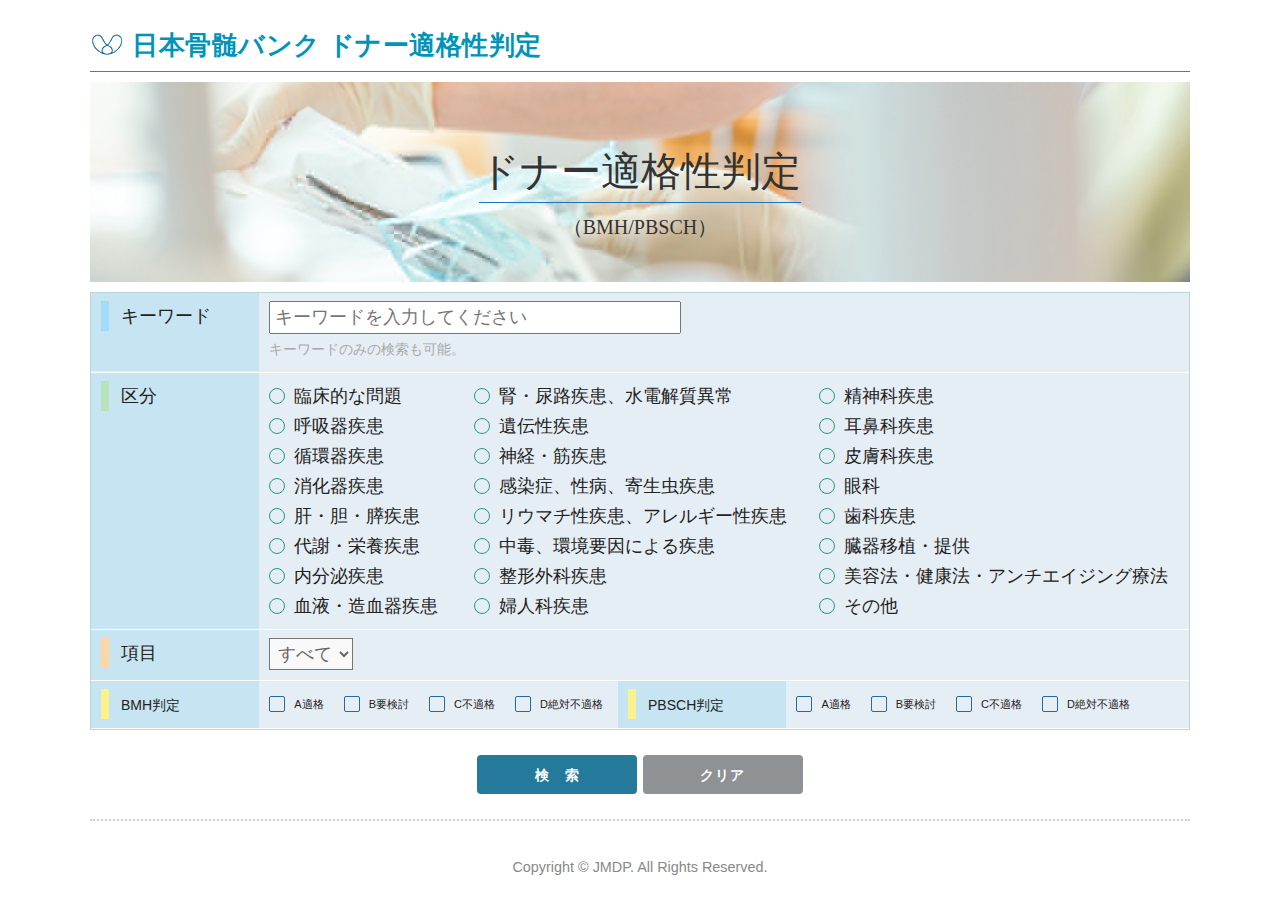
==== commit 7dc7f9ab: "'ver26'" ====
--- a/index.html
+++ b/index.html
@@ -436,8 +436,8 @@
         <!-- /.form-block -->
 
         <div class="btnArea">
+            <button title="検索" type="submit" class="formbtn large" name="submit2" onclick="onSearchClick();">検　索</button>
             <button title="クリア" type="button" class="clearbtn large" onClick="rel();">クリア</button>
-            <button title="検索" type="submit" class="formbtn large" name="submit2" onclick="onSearchClick();">検　索</button>
         </div>
         <input id="sendKey" type="hidden" name="keyword" value="">
         <input id="sendKey2" type="hidden" name="bmh" value="">
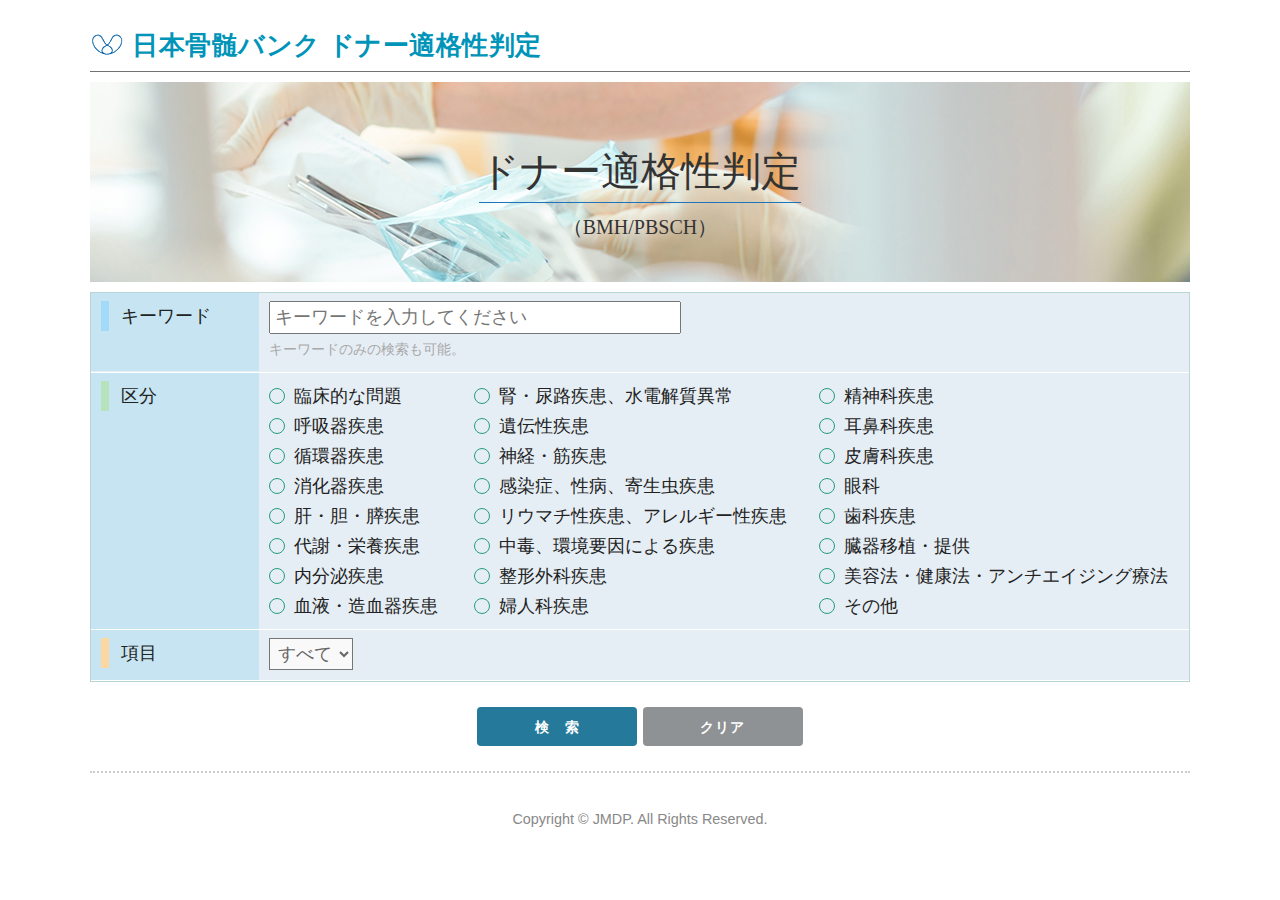
==== commit 6084606d: "'ver27'" ====
--- a/index.html
+++ b/index.html
@@ -345,7 +345,7 @@
 
 
 
-            <div class="row tr">
+            <div class="row tr" style="display: none;">
                 <div class="two columns th">
                     <span style="font-size: 14px;">BMH判定</span>
                 </div>
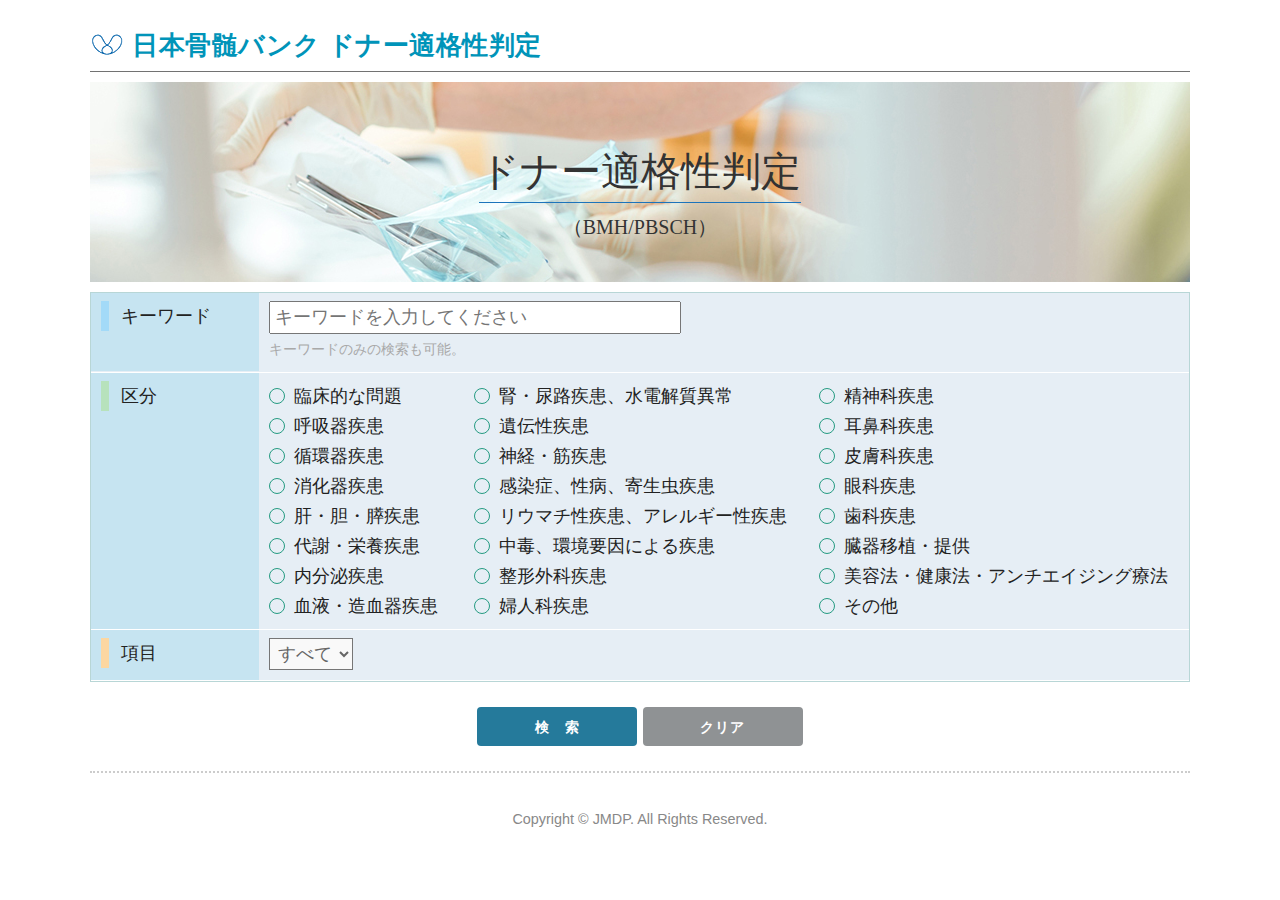
==== commit c2e9e890: "'ver31'" ====
--- a/index.html
+++ b/index.html
@@ -276,7 +276,7 @@
                             <li style="margin:0px;"><label><input type="radio" name="chkBox" value="精神科疾患" onclick="category1(this);"><span> 精神科疾患</span></label></li>
                             <li style="margin:0px;"><label><input type="radio" name="chkBox" value="耳鼻科疾患" onclick="category1(this);"><span> 耳鼻科疾患</span></label></li>
                             <li style="margin:0px;"><label><input type="radio" name="chkBox" value="皮膚科疾患" onclick="category1(this);"><span> 皮膚科疾患</span></label></li>
-                            <li style="margin:0px;"><label><input type="radio" name="chkBox" value="眼科" onclick="category1(this);"><span> 眼科</span></label></li>
+                            <li style="margin:0px;"><label><input type="radio" name="chkBox" value="眼科疾患" onclick="category1(this);"><span> 眼科疾患</span></label></li>
                             <li style="margin:0px;"><label><input type="radio" name="chkBox" value="歯科疾患" onclick="category1(this);"><span> 歯科疾患</span></label></li>
                             <li style="margin:0px;"><label><input type="radio" name="chkBox" value="臓器移植・提供" onclick="category1(this);"><span> 臓器移植・提供</span></label></li>
                             <li style="margin:0px; width: 400px;"><label><input type="radio" name="chkBox" value="美容法・健康法・アンチエイジング療法" onclick="category1(this);"><span> 美容法・健康法・アンチエイジング療法</span></label></li>
--- a/css/page.css
+++ b/css/page.css
@@ -428,7 +428,7 @@
 
 #result hr {
     border: 0;
-    border-bottom: 1px solid #b8d6d6;
+    /* border-bottom: 1px solid #b8d6d6; */
     margin-top: 0;
     margin-bottom: 0;
     height: 0;
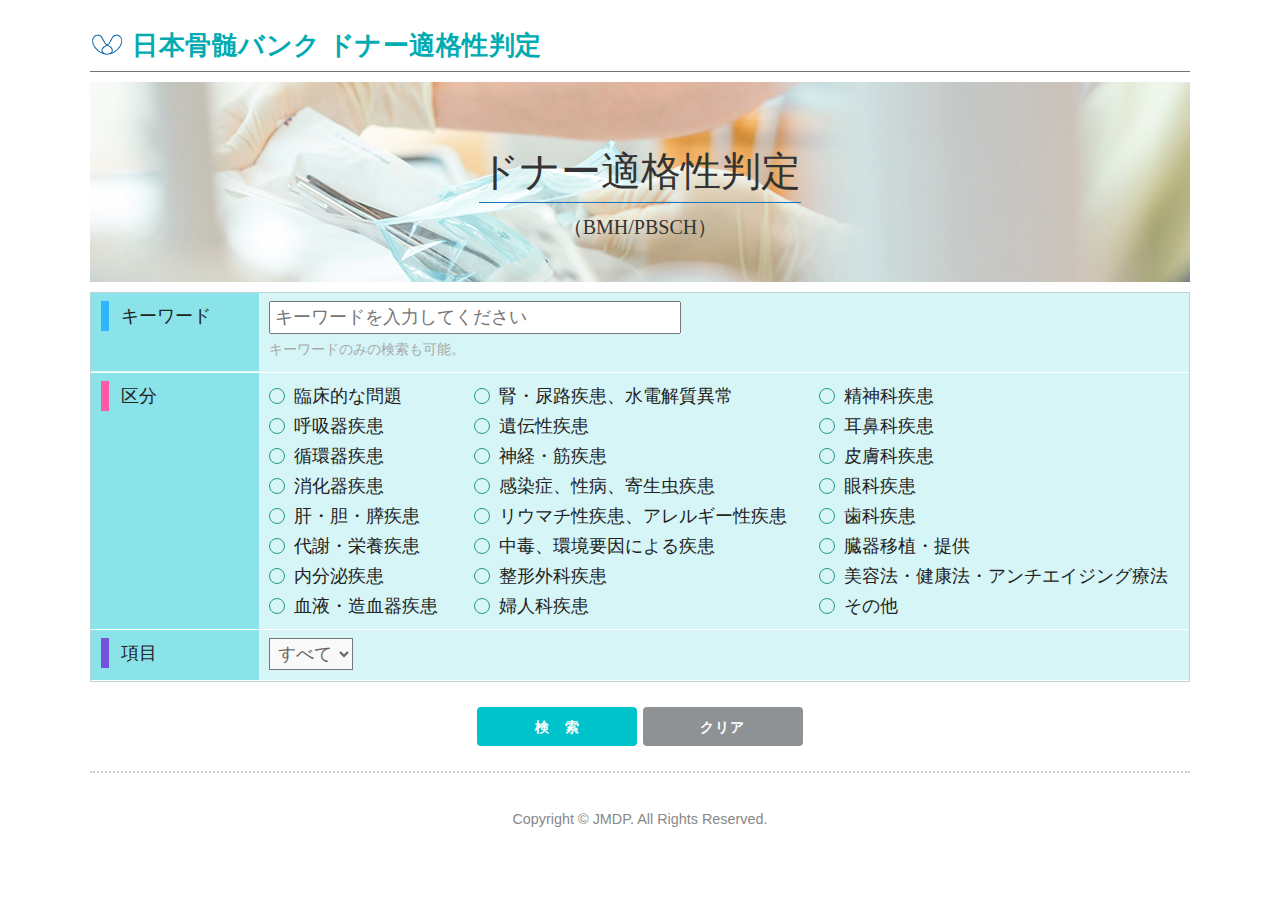
==== commit cf7ffaf9: "'ver31'" ====
--- a/index.html
+++ b/index.html
@@ -186,63 +186,11 @@
                 </div>
             </div>
 
-            
-
-
-            <!-- ここからは displayを noneに設定 -->
-            <!-- <div class="row tr" style="display: none;">
-                <div class="three columns th">
-                    <span>形態</span>
-                </div>
-                <div class="nine columns td">
-                    <ul class="checkList upper">
-                        <li><label><input type="radio" name="refine1" value="紙資料"><span> 紙資料</span></label></li>
-                        <li><label><input type="radio" name="refine1" value="書簡"><span> 書簡</span></label></li>
-                        <li><label><input type="radio" name="refine1" value="はがき"><span> はがき</span></label></li>
-                        <li><label><input type="radio" name="refine1" value="冊子"><span> 冊子</span></label></li>
-                        <li><label><input type="radio" name="refine1" value="カセットテープ"><span> カセット</span></label></li>
-                        <li><label><input type="radio" name="refine1" value="null" checked><span> すべて</span></label></li>
-                    </ul>
-                </div>
-            </div> -->
-            <!-- <div class="row tr" style="display: none;">
-                <div class="three columns th">
-                    <span>作成年代</span>
-                </div>
-                <div class="nine columns td">
-                    <ul class="checkList upper">
-                        <li><label><input type="radio" name="refine2" value="18"><span> 1800年代</span></label></li>
-                        <li><label><input type="radio" name="refine2" value="19"><span> 1900年代</span></label></li>
-                        <li><label><input type="radio" name="refine2" value="20"><span> 2000年代</span></label></li>
-                        <li><label><input type="radio" name="refine2" value="null" checked><span> すべて</span></label></li>
-                    </ul>
-                </div>
-            </div> -->
-            <div class="row tr" style="display: none;">
-                <div class="three columns th">
-                    <span>作成年</span>
-                </div>
-                <div class="nine columns td">
-                    <input type="text" name="yearfrom" size="4" minlength="4" maxlength="4" placeholder="0000" />年
-                    ～
-                    <input type="text" name="yearto" size="4" minlength="4" maxlength="4" placeholder="0000" />年
-                </div>
-            </div>
-            <div class="row tr" style="display: none;">
-                <div class="three columns th">
-                    <span>画像の有無</span>
-                </div>
-                <div class="nine columns td">
-                    <ul class="checkList upper">
-                        <li><label><input type="radio" name="hasimage" value="1"><span> 画像あり</span></label></li>
-                        <li><label><input type="radio" name="hasimage" value="2"><span> 画像なし</span></label></li>
-                        <li><label><input type="radio" name="hasimage" value="null" checked><span> すべて</span></label></li>
-                    </ul>
-                </div>
-            </div>
-            <!-- ここまでが display none -->
-            
-            <!-- ここまでが display none -->
+
+
+
+
+
 
 
             <div class="row tr">
@@ -342,6 +290,67 @@
                 </div>
             </div>
 
+            
+
+
+            <!-- ここからは displayを noneに設定 -->
+            <!-- <div class="row tr" style="display: none;">
+                <div class="three columns th">
+                    <span>形態</span>
+                </div>
+                <div class="nine columns td">
+                    <ul class="checkList upper">
+                        <li><label><input type="radio" name="refine1" value="紙資料"><span> 紙資料</span></label></li>
+                        <li><label><input type="radio" name="refine1" value="書簡"><span> 書簡</span></label></li>
+                        <li><label><input type="radio" name="refine1" value="はがき"><span> はがき</span></label></li>
+                        <li><label><input type="radio" name="refine1" value="冊子"><span> 冊子</span></label></li>
+                        <li><label><input type="radio" name="refine1" value="カセットテープ"><span> カセット</span></label></li>
+                        <li><label><input type="radio" name="refine1" value="null" checked><span> すべて</span></label></li>
+                    </ul>
+                </div>
+            </div> -->
+            <!-- <div class="row tr" style="display: none;">
+                <div class="three columns th">
+                    <span>作成年代</span>
+                </div>
+                <div class="nine columns td">
+                    <ul class="checkList upper">
+                        <li><label><input type="radio" name="refine2" value="18"><span> 1800年代</span></label></li>
+                        <li><label><input type="radio" name="refine2" value="19"><span> 1900年代</span></label></li>
+                        <li><label><input type="radio" name="refine2" value="20"><span> 2000年代</span></label></li>
+                        <li><label><input type="radio" name="refine2" value="null" checked><span> すべて</span></label></li>
+                    </ul>
+                </div>
+            </div> -->
+            <div class="row tr" style="display: none;">
+                <div class="three columns th">
+                    <span>作成年</span>
+                </div>
+                <div class="nine columns td">
+                    <input type="text" name="yearfrom" size="4" minlength="4" maxlength="4" placeholder="0000" />年
+                    ～
+                    <input type="text" name="yearto" size="4" minlength="4" maxlength="4" placeholder="0000" />年
+                </div>
+            </div>
+            <div class="row tr" style="display: none;">
+                <div class="three columns th">
+                    <span>画像の有無</span>
+                </div>
+                <div class="nine columns td">
+                    <ul class="checkList upper">
+                        <li><label><input type="radio" name="hasimage" value="1"><span> 画像あり</span></label></li>
+                        <li><label><input type="radio" name="hasimage" value="2"><span> 画像なし</span></label></li>
+                        <li><label><input type="radio" name="hasimage" value="null" checked><span> すべて</span></label></li>
+                    </ul>
+                </div>
+            </div>
+            <!-- ここまでが display none -->
+            
+            <!-- ここまでが display none -->
+
+
+            
+
 
 
 
--- a/css/page.css
+++ b/css/page.css
@@ -33,7 +33,7 @@
     line-height: 1.1;
     letter-spacing: 0.5px;
     font-size: 26px;
-    color: #0094b9;
+    color: #00abb1;
     font-weight: bold;
 }
 
@@ -189,7 +189,7 @@
     display: inline-block;
     height: 29px;
     line-height: 29px;
-    background-color: #257a9b;
+    background-color: #00c4cc;
     color: #fff;
 }
 .clearbtn {
@@ -316,7 +316,7 @@
 }
 
 .navi span.selected {
-    background: #003d66;
+    background: #00c4cc;
     color: #fff;
     font-weight: bold;
 }
@@ -349,7 +349,7 @@
 #result dt {
     min-height: 20px;
     padding-left: 10px;
-    border-left: 7px solid #005586;
+    border-left: 7px solid #00c4cc;
     font-size: 18px;
 }
 
@@ -549,7 +549,7 @@
 
 .form-block{
     border: 1px #b8d6d6 solid;
-    background-color: #e6eef5;
+    background-color: #00c5cc2a;
 }
 
 .form-block .three.columns{
@@ -568,7 +568,7 @@
     display: table-cell;
     position: relative;
     vertical-align: middle;
-    background-color: #c6e4f1;
+    background-color: #00c5cc5b;
     padding: 8px 30px;
     min-height: 40px;
     line-height: 30px;
@@ -585,25 +585,25 @@
 }
 
 .row:nth-child(1) .th::before{
-    background: #a3daf8;
+    background:#2eb6ff;
 }
 .row:nth-child(2) .th::before{
-    background: #f7c9dd;
+    background: #ff5aa2;
 }
 .row:nth-child(3) .th::before{
-    background: #bbb3d8;
+    background: #7154da;
 }
 .row:nth-child(4) .th::before{
-    background: #b7e2bc;
+    background: #47df59;
 }
 .row:nth-child(5) .th::before{
     background: #fcd7a1;
 }
 .row:nth-child(6) .th::before{
-    background: #fcf18b;
+    background: #ffea2e;
 }
 .row:nth-child(7) .th::before{
-    background: #d7ccc8;
+    background: #da5727;
 }
 
 .td{
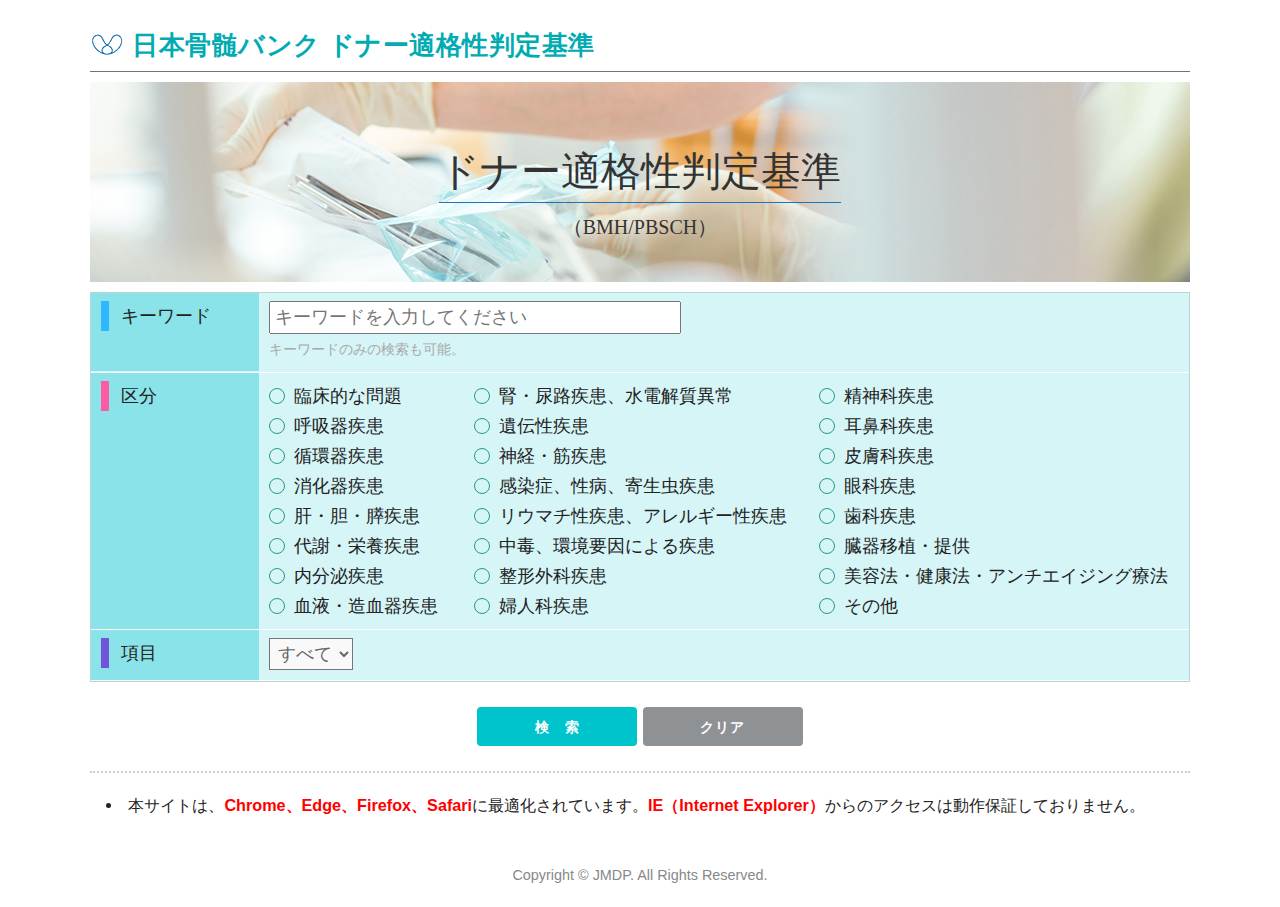
==== commit 3f6354c6: "'ver34'" ====
--- a/index.html
+++ b/index.html
@@ -4,7 +4,7 @@
 <head>
 <meta charset="UTF-8">
 <meta http-equiv="Cache-Control" content="no-cache">
-<title>日本骨髄バンク　ドナー適格性判定</title>
+<title>日本骨髄バンク　ドナー適格性判定基準</title>
 <link href="css/normalize.css" rel="stylesheet" type="text/css">
 <link href="css/skeleton-custom.css" rel="stylesheet" type="text/css">
 <link href="css/styles.css" rel="stylesheet" type="text/css">
@@ -20,6 +20,13 @@
 
 // 
 function rel() {
+    // 参考：https://stackoverflow.com/questions/9227433/safari-body-onload-event-doesnt-trigger-from-the-back-button
+        window.onpageshow = function(event) {
+            if (event.persisted) {
+                window.location.reload(); 
+            }
+          };
+
     if (window.name != "any") {
       location.reload();
       window.name = "any";
@@ -27,29 +34,6 @@
       window.name = "";
     }
   }
-
-
-
-
-
-
-
-
-    // 全体選択機能
-    // window.onload = function(){
-    //     var hobbyAllBtn = document.getElementById('SelectAllBtn');
-
-    //     hobbyAllBtn.addEventListener('click', function(){
-    //         checkedAll('refine1');
-    //     });
-
-    //     function checkedAll(checkType){
-    //         for(var i = 0; i < document.getElementsByName(checkType).length; i++){
-    //             document.getElementsByName(checkType)[i].checked = true;
-    //         }
-    //     }
-    // }
-    
 
     // 検索ボタン押下時処理
     function onSearchClick() {
@@ -120,36 +104,6 @@
             return true;
     }
 
-
-
-    // // 検索ボタン押下時処理
-    // function onSearchClick2() {
-
-    // // 年（From、To）の入力チェック（script.jsの関数呼び出し）
-    // if (!checkInputedYear()) {
-    //     return false;
-    // }
-
-    // // キーワード
-    // mainKeyword2 = document.forms.sitesearch.inkeyword.value;
-    // var allKeyword = "";
-    // var len = document.sitesearch.chkBox_bmh.length;
-    // if ((len === undefined) && (document.sitesearch.chkBox_bmh.checked == true)) {
-    //     chkdata[i] = document.sitesearch.chkBox_bmh[i].value;
-    //     allKeyword = "　";
-    // } else {
-    //     for (i = 0; i < len; i++) {
-    //         if (document.sitesearch.chkBox_bmh[i].checked) {
-    //             allKeyword += document.sitesearch.chkBox_bmh[i].value + "　";
-    //         }
-    //     }
-    // }
-    // // allKeyword += mainKeyword2;
-    // console.log(len);
-    // document.getElementById('sendKey2').value = allKeyword;
-
-    // return true;
-    // }
 </script>
 </head>
 
@@ -158,7 +112,7 @@
     <div class="inner">
         <div class="head-title-block">
             <a href="index.html">
-                <h1 class="head-title">日本骨髄バンク ドナー適格性判定</h1>
+                <h1 class="head-title">日本骨髄バンク ドナー適格性判定基準</h1>
                 <!-- <p class="head-title-sub">SANYO DOCUMENT SEARCH</p> -->
             </a>
         </div>
@@ -168,7 +122,7 @@
 <div id="topsearch">
     <div id="mv">
         <div class="mv-title-block">
-            <h2 class="mv-title">ドナー適格性判定</h2>
+            <h2 class="mv-title">ドナー適格性判定基準</h2>
             <p class="mv-text">（BMH/PBSCH）</p>
         </div>
     </div>
@@ -231,36 +185,6 @@
                             <li style="margin:0px;"><label><input type="radio" name="chkBox" value="その他" onclick="category1(this);"><span> その他</span></label></li>
                         </div>
                     </ul>
-                    <!-- <p class="keyword-category">項目</p>
-                    <ul class="checkList">
-                        <li><label><input type="checkbox" name="chkBox" value="周年史制作"><span> 周年史制作</span></label></li>
-                        <li><label><input type="checkbox" name="chkBox" value="周年記念行事"><span> 周年記念行事</span></label></li>
-                    </ul> -->
-                    <!-- <p class="keyword-category">BMH</p>
-                    <ul class="checkList">
-                        <li><label><input type="checkbox" name="chkBox_bmh" value="A"><span> A</span></label></li>
-                        <li><label><input type="checkbox" name="chkBox_bmh" value="B"><span> B</span></label></li>
-                        <li><label><input type="checkbox" name="chkBox_bmh" value="C"><span> C</span></label></li>
-                        <li><label><input type="checkbox" name="chkBox_bmh" value="D"><span> D</span></label></li>
-                    </ul> -->
-                    <!-- <p class="keyword-category">PBSCH</p>
-                    <ul class="checkList">
-                        <li><label><input type="checkbox" name="chkBox" value="A"><span> A</span></label></li>
-                        <li><label><input type="checkbox" name="chkBox" value="B"><span> B</span></label></li>
-                        <li><label><input type="checkbox" name="chkBox" value="C"><span> C</span></label></li>
-                        <li><label><input type="checkbox" name="chkBox" value="D"><span> D</span></label></li>
-                    </ul> -->
-                    <!-- <p class="keyword-category">教職員関係</p>
-                    <ul class="checkList">
-                        <li><label><input type="checkbox" name="chkBox" value="職員会議関係資料"><span> 職員会議関係資料</span></label></li>
-                        <li><label><input type="checkbox" name="chkBox" value="教務日誌"><span> 教務日誌</span></label></li>
-                    </ul>
-                    <p class="keyword-category">学園・学校の基本情報</p>
-                    <ul class="checkList">
-                        <li><label><input type="checkbox" name="chkBox" value="寄附行為"><span> 寄附行為</span></label></li>
-                        <li><label><input type="checkbox" name="chkBox" value="学校案内・学校要覧"><span> 学校案内・学校要覧</span></label></li>
-                    </ul> -->
-                    <!-- <p class="keyword-note">※資料名・資料概要を検索します。大分類－中分類による検索もあわせてご活用ください。</p> -->
                 </div>
             </div>
 
@@ -292,36 +216,6 @@
 
             
 
-
-            <!-- ここからは displayを noneに設定 -->
-            <!-- <div class="row tr" style="display: none;">
-                <div class="three columns th">
-                    <span>形態</span>
-                </div>
-                <div class="nine columns td">
-                    <ul class="checkList upper">
-                        <li><label><input type="radio" name="refine1" value="紙資料"><span> 紙資料</span></label></li>
-                        <li><label><input type="radio" name="refine1" value="書簡"><span> 書簡</span></label></li>
-                        <li><label><input type="radio" name="refine1" value="はがき"><span> はがき</span></label></li>
-                        <li><label><input type="radio" name="refine1" value="冊子"><span> 冊子</span></label></li>
-                        <li><label><input type="radio" name="refine1" value="カセットテープ"><span> カセット</span></label></li>
-                        <li><label><input type="radio" name="refine1" value="null" checked><span> すべて</span></label></li>
-                    </ul>
-                </div>
-            </div> -->
-            <!-- <div class="row tr" style="display: none;">
-                <div class="three columns th">
-                    <span>作成年代</span>
-                </div>
-                <div class="nine columns td">
-                    <ul class="checkList upper">
-                        <li><label><input type="radio" name="refine2" value="18"><span> 1800年代</span></label></li>
-                        <li><label><input type="radio" name="refine2" value="19"><span> 1900年代</span></label></li>
-                        <li><label><input type="radio" name="refine2" value="20"><span> 2000年代</span></label></li>
-                        <li><label><input type="radio" name="refine2" value="null" checked><span> すべて</span></label></li>
-                    </ul>
-                </div>
-            </div> -->
             <div class="row tr" style="display: none;">
                 <div class="three columns th">
                     <span>作成年</span>
@@ -344,9 +238,6 @@
                     </ul>
                 </div>
             </div>
-            <!-- ここまでが display none -->
-            
-            <!-- ここまでが display none -->
 
 
             
@@ -387,7 +278,6 @@
                 </div>
                 <div class="nine columns td">
                     <ul class="checkList upper">
-                        <!-- <li><label><input type="button" id="SelectAllBtn" value="Select All"/></label></li> -->
                         <li><label><input type="checkbox" name="chkBox_pbsch" value="A"><span> A適格</span></label></li>
                         <li><label><input type="checkbox" name="chkBox_pbsch" value="B"><span> B要検討</span></label></li>
                         <li><label><input type="checkbox" name="chkBox_pbsch" value="C"><span> C不適格</span></label></li>
@@ -404,17 +294,11 @@
                 </div>
                 <div class="nine columns td">
                     <ul class="checkList upper">
-                        <!-- select all ボタンを　Onにしたいときにコメント解除 -->
-                        <!-- <li><label><input type="button" id="SelectAllBtn" value="Select All"/></label></li> -->
                         <li><label><input type="checkbox" name="refine1" value="null" checked><span> すべて</span></label></li>
                         <li><label><input type="checkbox" name="refine1" value="A" onchange="makeFilter(this);"><span> A</span></label></li>
                         <li><label><input type="checkbox" name="refine1" value="B" onchange="makeFilter(this);"><span> B</span></label></li>
                         <li><label><input type="checkbox" name="refine1" value="C" onchange="makeFilter(this);"><span> C</span></label></li>
                         <li><label><input type="checkbox" name="refine1" value="D" onchange="makeFilter(this);"><span> D</span></label></li>
-                        <!-- <li><label><input type="checkbox" name="refine1" value="E" onchange="makeFilter(this);"><span> E</span></label></li>
-                        <li><label><input type="checkbox" name="refine1" value="F" onchange="makeFilter(this);"><span> F</span></label></li> -->
-                        <!-- <li><label><input type="checkbox" name="refine1" value="-"><span> -</span></label></li> -->
-                        <!-- <input type="text" id="showFilter"/> -->
                     </ul>
                 </div>
             </div>
@@ -431,8 +315,6 @@
                         <li><label><input type="checkbox" name="refine2" value="B"><span> B</span></label></li>
                         <li><label><input type="checkbox" name="refine2" value="C"><span> C</span></label></li>
                         <li><label><input type="checkbox" name="refine2" value="D"><span> D</span></label></li>
-                        <!-- <li><label><input type="checkbox" name="refine2" value="E"><span> E</span></label></li>
-                        <li><label><input type="checkbox" name="refine2" value="F"><span> F</span></label></li> -->
                     </ul>
                 </div>
             </div>
@@ -455,12 +337,13 @@
 
 
     <div class="hr"></div>
-    <!-- <div id="memo">
-        <h4>検索方法について</h4>
+    <div id="memo">
+        
+        <!-- <h4>最適化について</h4> -->
         <ul>
-            <li>キーワードのみの検索も可能。</li>
+            <li>本サイトは、<strong style="color: red;">Chrome、Edge、Firefox、Safari</strong>に最適化されています。<strong style="color: red;">IE（Internet Explorer）</strong>からのアクセスは動作保証しておりません。</li>
         </ul>
-    </div> -->
+    </div>
     <div id="footer"> Copyright &copy; JMDP. All Rights Reserved. </div>
 </div>
 <!--検索-->
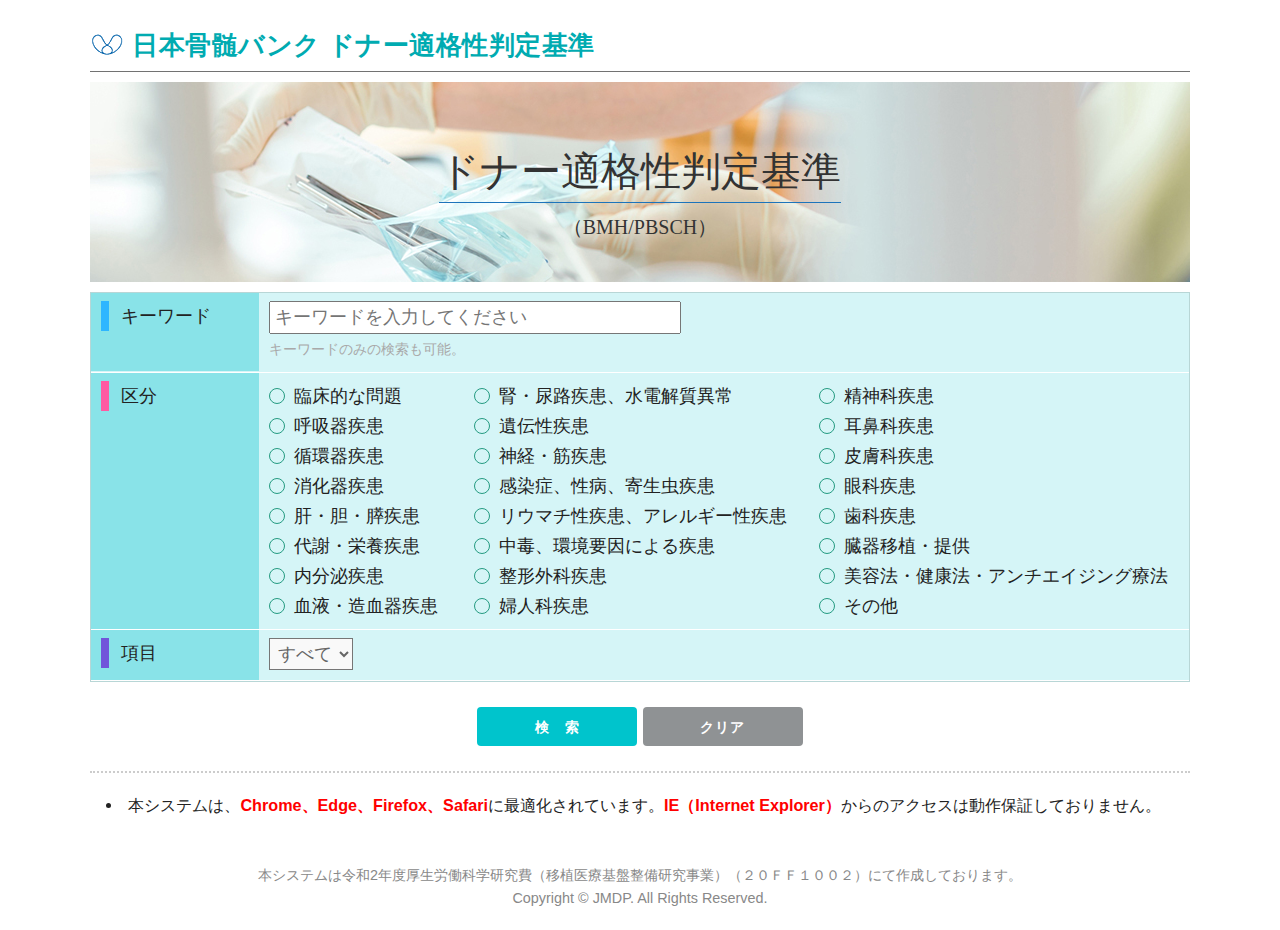
==== commit 88fa942e: "'ver35_clean'" ====
--- a/index.html
+++ b/index.html
@@ -341,10 +341,10 @@
         
         <!-- <h4>最適化について</h4> -->
         <ul>
-            <li>本サイトは、<strong style="color: red;">Chrome、Edge、Firefox、Safari</strong>に最適化されています。<strong style="color: red;">IE（Internet Explorer）</strong>からのアクセスは動作保証しておりません。</li>
+            <li>本システムは、<strong style="color: red;">Chrome、Edge、Firefox、Safari</strong>に最適化されています。<strong style="color: red;">IE（Internet Explorer）</strong>からのアクセスは動作保証しておりません。</li>
         </ul>
     </div>
-    <div id="footer"> Copyright &copy; JMDP. All Rights Reserved. </div>
+    <div id="footer">本システムは令和2年度厚生労働科学研究費（移植医療基盤整備研究事業）（２０ＦＦ１００２）にて作成しております。<br> Copyright &copy; JMDP. All Rights Reserved. </div>
 </div>
 <!--検索-->
 </body>
